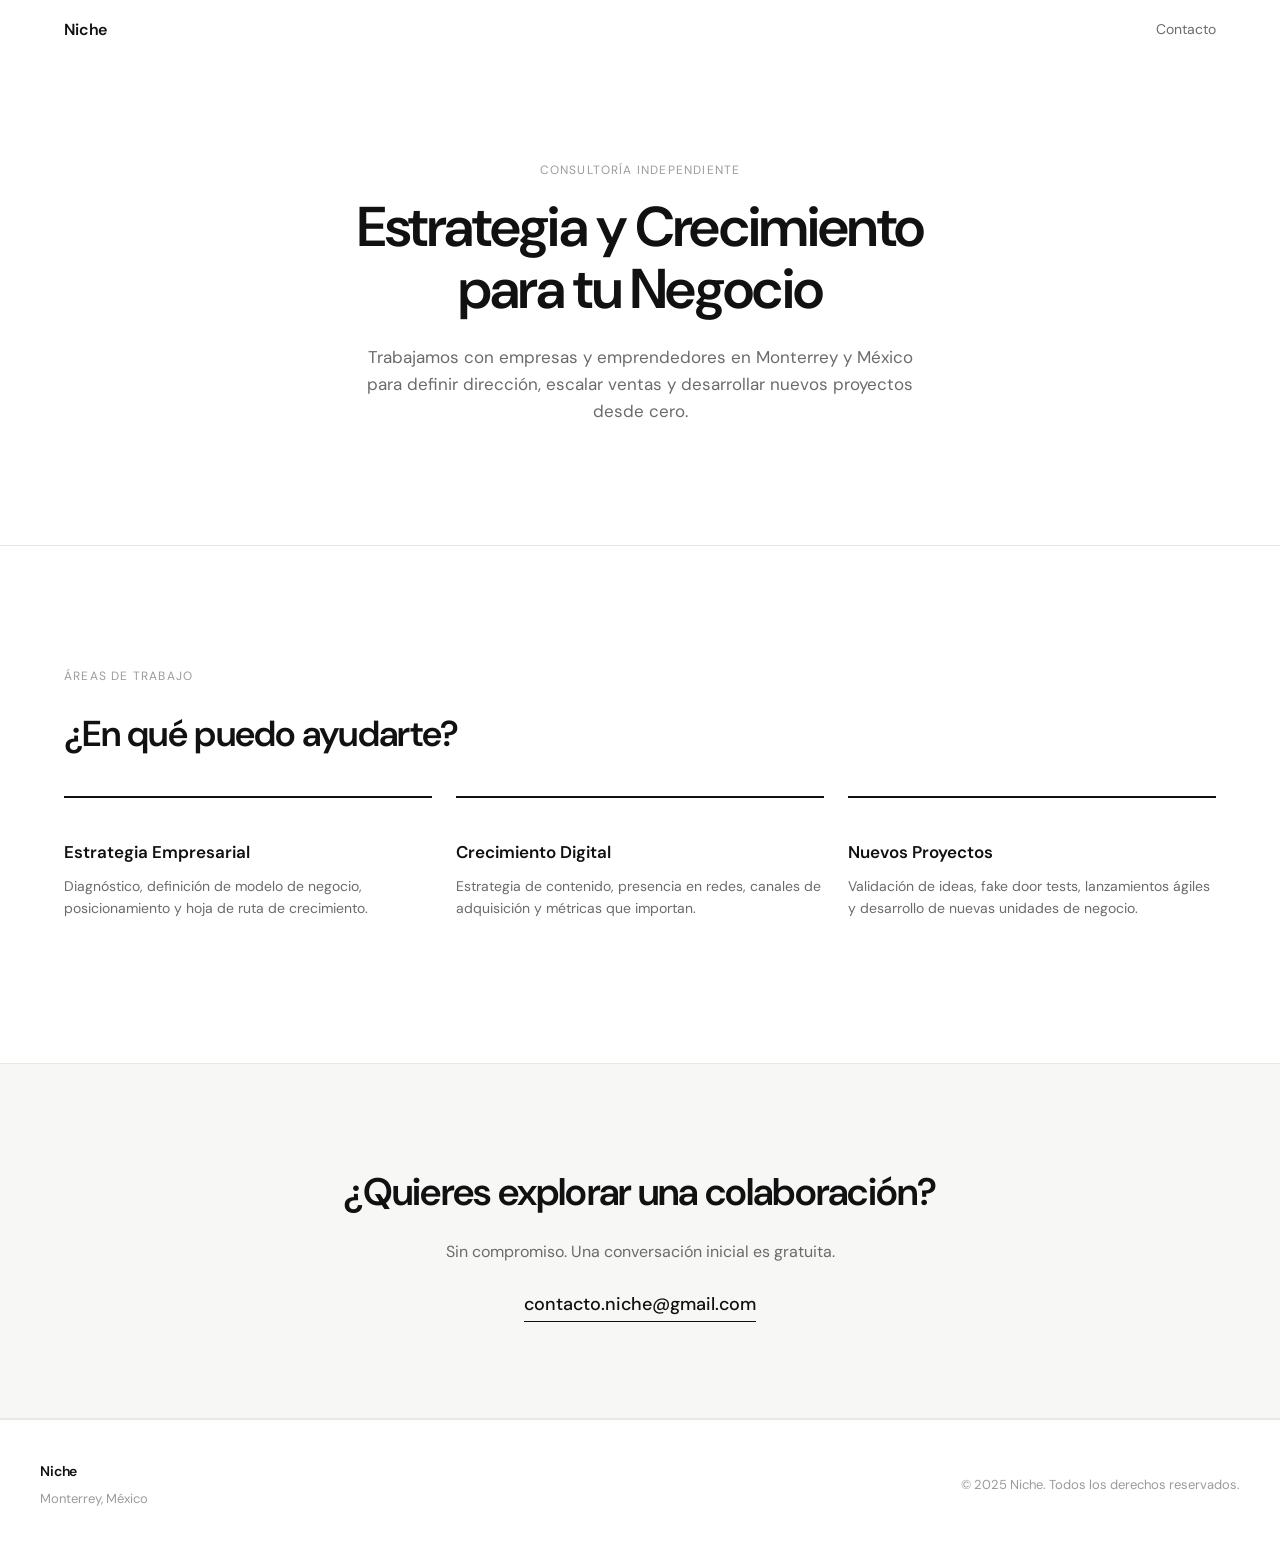
==== consultoria/index.html @ ddd30e76 "complete master website" ====
<!DOCTYPE html>
<html lang="es">
<head>
  <meta charset="UTF-8">
  <meta name="viewport" content="width=device-width, initial-scale=1.0">

  <!-- SEO -->
  <title>Consultoría Estratégica — Niche</title>
  <meta name="description" content="Consultoría independiente en estrategia empresarial y crecimiento digital. Monterrey, México.">
  <link rel="canonical" href="https://niche.com.mx/consultoria/">

  <!-- Fonts -->
  <link rel="preconnect" href="https://fonts.googleapis.com">
  <link rel="preconnect" href="https://fonts.gstatic.com" crossorigin>
  <link href="https://fonts.googleapis.com/css2?family=DM+Sans:wght@400;500;600&display=swap" rel="stylesheet">

  <!-- Styles -->
  <link rel="stylesheet" href="/assets/styles/main.css">
  <link rel="stylesheet" href="/assets/styles/consultoria.css">
</head>
<body>

  <!-- ==================== Navigation ==================== -->
  <nav class="site-nav" role="navigation" aria-label="Navegación principal">
    <div class="nav-inner">
      <a class="nav-logo" href="/">Niche</a>
      <a class="nav-cta" href="mailto:contacto.niche@gmail.com">Contacto</a>
    </div>
  </nav>

  <main>

    <!-- ==================== Hero ==================== -->
    <section class="con-hero">
      <div class="container">
        <span class="label">Consultoría Independiente</span>
        <h1>Estrategia y Crecimiento<br>para tu Negocio</h1>
        <p class="subtext">Trabajamos con empresas y emprendedores en Monterrey y México para definir dirección, escalar ventas y desarrollar nuevos proyectos desde cero.</p>
      </div>
    </section>

    <!-- ==================== Servicios ==================== -->
    <section class="services">
      <div class="container">
        <span class="section-label">Áreas de trabajo</span>
        <h2>¿En qué puedo ayudarte?</h2>

        <div class="services-grid">

          <!-- Service 1 -->
          <article class="service-card fade-up">
            <h3>Estrategia Empresarial</h3>
            <p>Diagnóstico, definición de modelo de negocio, posicionamiento y hoja de ruta de crecimiento.</p>
          </article>

          <!-- Service 2 -->
          <article class="service-card fade-up">
            <h3>Crecimiento Digital</h3>
            <p>Estrategia de contenido, presencia en redes, canales de adquisición y métricas que importan.</p>
          </article>

          <!-- Service 3 -->
          <article class="service-card fade-up">
            <h3>Nuevos Proyectos</h3>
            <p>Validación de ideas, fake door tests, lanzamientos ágiles y desarrollo de nuevas unidades de negocio.</p>
          </article>

        </div><!-- /.services-grid -->
      </div>
    </section>

    <!-- ==================== CTA ==================== -->
    <section class="con-cta">
      <div class="container">
        <h2>¿Quieres explorar una colaboración?</h2>
        <p>Sin compromiso. Una conversación inicial es gratuita.</p>
        <a href="mailto:contacto.niche@gmail.com" class="email-link">contacto.niche@gmail.com</a>
      </div>
    </section>

  </main>

  <!-- ==================== Footer ==================== -->
  <footer class="site-footer" role="contentinfo">
    <div class="footer-inner">
      <div class="footer-left">
        <span class="footer-logo">Niche</span>
        <span class="footer-location">Monterrey, México</span>
      </div>
      <div class="footer-right">
        <span class="footer-copy">© 2025 Niche. Todos los derechos reservados.</span>
      </div>
    </div>
  </footer>

  <!-- Scripts -->
  <script src="/assets/scripts/main.js"></script>

</body>
</html>
---- assets/styles/main.css ----
/* ============================================================
   main.css — Shared Design System for niche.com.mx
   Reset · Variables · Typography · Nav · Footer · Utilities
   ============================================================ */

/* ---------- CSS Custom Properties ---------- */
:root {
  /* Colors */
  --color-bg:             #ffffff;
  --color-bg-subtle:      #f7f7f5;
  --color-text:           #111111;
  --color-text-secondary: #6b6b6b;
  --color-text-muted:     #9b9b9b;
  --color-border:         #e8e8e8;
  --color-accent:         #111111;
  --color-hover-bg:       #f2f2f0;

  /* Spacing (8px base) */
  --space-1:  8px;
  --space-2:  16px;
  --space-3:  24px;
  --space-4:  32px;
  --space-5:  40px;
  --space-6:  48px;
  --space-8:  64px;
  --space-10: 80px;
  --space-12: 96px;
  --space-15: 120px;

  /* Layout */
  --max-width: 1200px;
  --nav-height: 60px;

  /* Typography */
  --font-family: "DM Sans", -apple-system, BlinkMacSystemFont, "Segoe UI", Roboto, sans-serif;
}

/* ---------- Reset ---------- */
*,
*::before,
*::after {
  margin: 0;
  padding: 0;
  box-sizing: border-box;
}

html {
  -webkit-text-size-adjust: 100%;
  scroll-behavior: smooth;
}

body {
  font-family: var(--font-family);
  font-weight: 400;
  line-height: 1.7;
  color: var(--color-text);
  background-color: var(--color-bg);
  -webkit-font-smoothing: antialiased;
  -moz-osx-font-smoothing: grayscale;
}

img {
  display: block;
  max-width: 100%;
  height: auto;
}

a {
  color: inherit;
  text-decoration: none;
}

ul, ol {
  list-style: none;
}

button, input, textarea {
  font: inherit;
}

/* ---------- Focus Visible ---------- */
:focus-visible {
  outline: 2px solid var(--color-accent);
  outline-offset: 2px;
}

/* ---------- Typography Utilities ---------- */
.label,
.section-label {
  display: block;
  font-size: 12px;
  letter-spacing: 0.1em;
  text-transform: uppercase;
  color: var(--color-text-muted);
}

.section-label {
  margin-bottom: var(--space-2);
}

/* ---------- Layout Utilities ---------- */
.container {
  width: 100%;
  max-width: var(--max-width);
  margin-left: auto;
  margin-right: auto;
  padding-left: var(--space-3);
  padding-right: var(--space-3);
}

@media (min-width: 640px) {
  .container {
    padding-left: var(--space-6);
    padding-right: var(--space-6);
  }
}

@media (min-width: 1024px) {
  .container {
    padding-left: var(--space-3);
    padding-right: var(--space-3);
  }
}

/* ---------- Navigation ---------- */
.site-nav {
  position: fixed;
  top: 0;
  left: 0;
  width: 100%;
  z-index: 100;
  background: rgba(255, 255, 255, 0.85);
  -webkit-backdrop-filter: blur(12px);
  backdrop-filter: blur(12px);
  border-bottom: 1px solid transparent;
  transition: border-color 0.3s ease;
}

.site-nav.scrolled {
  border-bottom-color: var(--color-border);
}

.nav-inner {
  display: flex;
  align-items: center;
  justify-content: space-between;
  height: var(--nav-height);
  max-width: var(--max-width);
  margin: 0 auto;
  padding: 0 var(--space-3);
}

@media (min-width: 640px) {
  .nav-inner {
    padding: 0 var(--space-6);
  }
}

@media (min-width: 1024px) {
  .nav-inner {
    padding: 0 var(--space-3);
  }
}

.nav-logo {
  font-weight: 600;
  font-size: 16px;
  letter-spacing: -0.01em;
  color: var(--color-text);
  transition: opacity 0.2s ease;
}

.nav-logo:hover {
  opacity: 0.7;
}

.nav-cta {
  font-size: 14px;
  color: var(--color-text-secondary);
  transition: color 0.2s ease;
}

.nav-cta:hover {
  color: var(--color-text);
}

/* ---------- Footer ---------- */
.site-footer {
  border-top: 1px solid var(--color-border);
  padding: var(--space-5) var(--space-3);
}

.footer-inner {
  max-width: var(--max-width);
  margin: 0 auto;
  display: flex;
  flex-direction: column;
  align-items: center;
  gap: var(--space-2);
  text-align: center;
}

.footer-left,
.footer-right {
  display: flex;
  flex-direction: column;
  align-items: center;
  gap: 4px;
}

.footer-logo {
  font-size: 14px;
  font-weight: 600;
  color: var(--color-text);
  letter-spacing: -0.01em;
}

.footer-location,
.footer-copy {
  font-size: 13px;
  color: var(--color-text-muted);
}

@media (min-width: 640px) {
  .site-footer {
    padding: var(--space-5) var(--space-6);
  }

  .footer-inner {
    flex-direction: row;
    justify-content: space-between;
    text-align: left;
  }

  .footer-left,
  .footer-right {
    align-items: flex-start;
  }

  .footer-right {
    align-items: flex-end;
  }
}

@media (min-width: 1024px) {
  .site-footer {
    padding: var(--space-5) var(--space-3);
  }
}

/* ---------- Button Styles ---------- */
.btn-primary {
  display: inline-block;
  background: var(--color-accent);
  color: #ffffff;
  padding: 14px 28px;
  border-radius: 6px;
  font-size: 15px;
  font-weight: 500;
  border: none;
  cursor: pointer;
  transition: background 0.2s ease;
}

.btn-primary:hover {
  background: #333333;
}

.btn-primary:focus-visible {
  outline: 2px solid var(--color-accent);
  outline-offset: 3px;
}

/* ---------- Divider ---------- */
.divider {
  border: none;
  height: 1px;
  background: var(--color-border);
  margin: 0;
}

/* ---------- Scroll Animation Base ---------- */
.fade-up {
  opacity: 0;
  transform: translateY(20px);
  transition: opacity 0.4s ease, transform 0.4s ease;
}

.fade-up.visible {
  opacity: 1;
  transform: translateY(0);
}
---- assets/styles/consultoria.css ----
/* ============================================================
   consultoria.css — Consulting page styles
   Hero · Services · CTA
   ============================================================ */

/* ---------- Hero ---------- */
.con-hero {
  text-align: center;
  padding-top: 160px;
  padding-bottom: 72px;
}

@media (min-width: 1024px) {
  .con-hero {
    padding-bottom: var(--space-15);
  }
}

.con-hero .label {
  animation: fadeUp 0.5s ease forwards;
  animation-delay: 0s;
  opacity: 0;
}

.con-hero h1 {
  font-size: clamp(32px, 4.5vw, 56px);
  font-weight: 600;
  letter-spacing: -0.03em;
  line-height: 1.1;
  color: var(--color-text);
  margin-top: var(--space-2);
  animation: fadeUp 0.5s ease forwards;
  animation-delay: 0.1s;
  opacity: 0;
}

.con-hero .subtext {
  font-size: 17px;
  color: var(--color-text-secondary);
  margin-top: var(--space-3);
  max-width: 580px;
  margin-left: auto;
  margin-right: auto;
  line-height: 1.6;
  animation: fadeUp 0.5s ease forwards;
  animation-delay: 0.2s;
  opacity: 0;
}

/* ---------- Fade Up Keyframes ---------- */
@keyframes fadeUp {
  from {
    opacity: 0;
    transform: translateY(16px);
  }
  to {
    opacity: 1;
    transform: translateY(0);
  }
}

/* ---------- Services Section ---------- */
.services {
  padding-top: 72px;
  padding-bottom: 72px;
  border-top: 1px solid var(--color-border);
}

@media (min-width: 1024px) {
  .services {
    padding-top: var(--space-15);
    padding-bottom: var(--space-15);
  }
}

.services h2 {
  font-size: clamp(24px, 3vw, 36px);
  font-weight: 600;
  letter-spacing: -0.02em;
  color: var(--color-text);
  margin-top: var(--space-1);
}

.services-grid {
  display: grid;
  grid-template-columns: 1fr;
  gap: var(--space-3);
  margin-top: var(--space-4);
}

@media (min-width: 640px) {
  .services-grid {
    grid-template-columns: repeat(2, 1fr);
  }
}

@media (min-width: 1024px) {
  .services-grid {
    grid-template-columns: repeat(3, 1fr);
  }
}

.service-card {
  padding: var(--space-3) 0;
  border-top: 2px solid var(--color-accent);
}

.service-card h3 {
  font-size: 17px;
  font-weight: 600;
  color: var(--color-text);
  margin-top: var(--space-2);
}

.service-card p {
  font-size: 14px;
  color: var(--color-text-secondary);
  line-height: 1.6;
  margin-top: 8px;
}

/* ---------- CTA Section ---------- */
.con-cta {
  background: var(--color-bg-subtle);
  border-top: 1px solid var(--color-border);
  border-bottom: 1px solid var(--color-border);
  padding: var(--space-12) 0;
  text-align: center;
}

.con-cta h2 {
  font-size: clamp(28px, 3vw, 42px);
  font-weight: 600;
  letter-spacing: -0.02em;
  color: var(--color-text);
}

.con-cta p {
  font-size: 16px;
  color: var(--color-text-secondary);
  margin-top: 12px;
  max-width: 480px;
  margin-left: auto;
  margin-right: auto;
}

.con-cta .email-link {
  display: inline-block;
  font-size: 18px;
  font-weight: 500;
  color: var(--color-text);
  border-bottom: 1px solid var(--color-text);
  margin-top: var(--space-3);
  padding-bottom: 2px;
  transition: color 0.2s ease, border-color 0.2s ease;
}

.con-cta .email-link:hover {
  color: var(--color-text-secondary);
  border-color: var(--color-text-secondary);
}
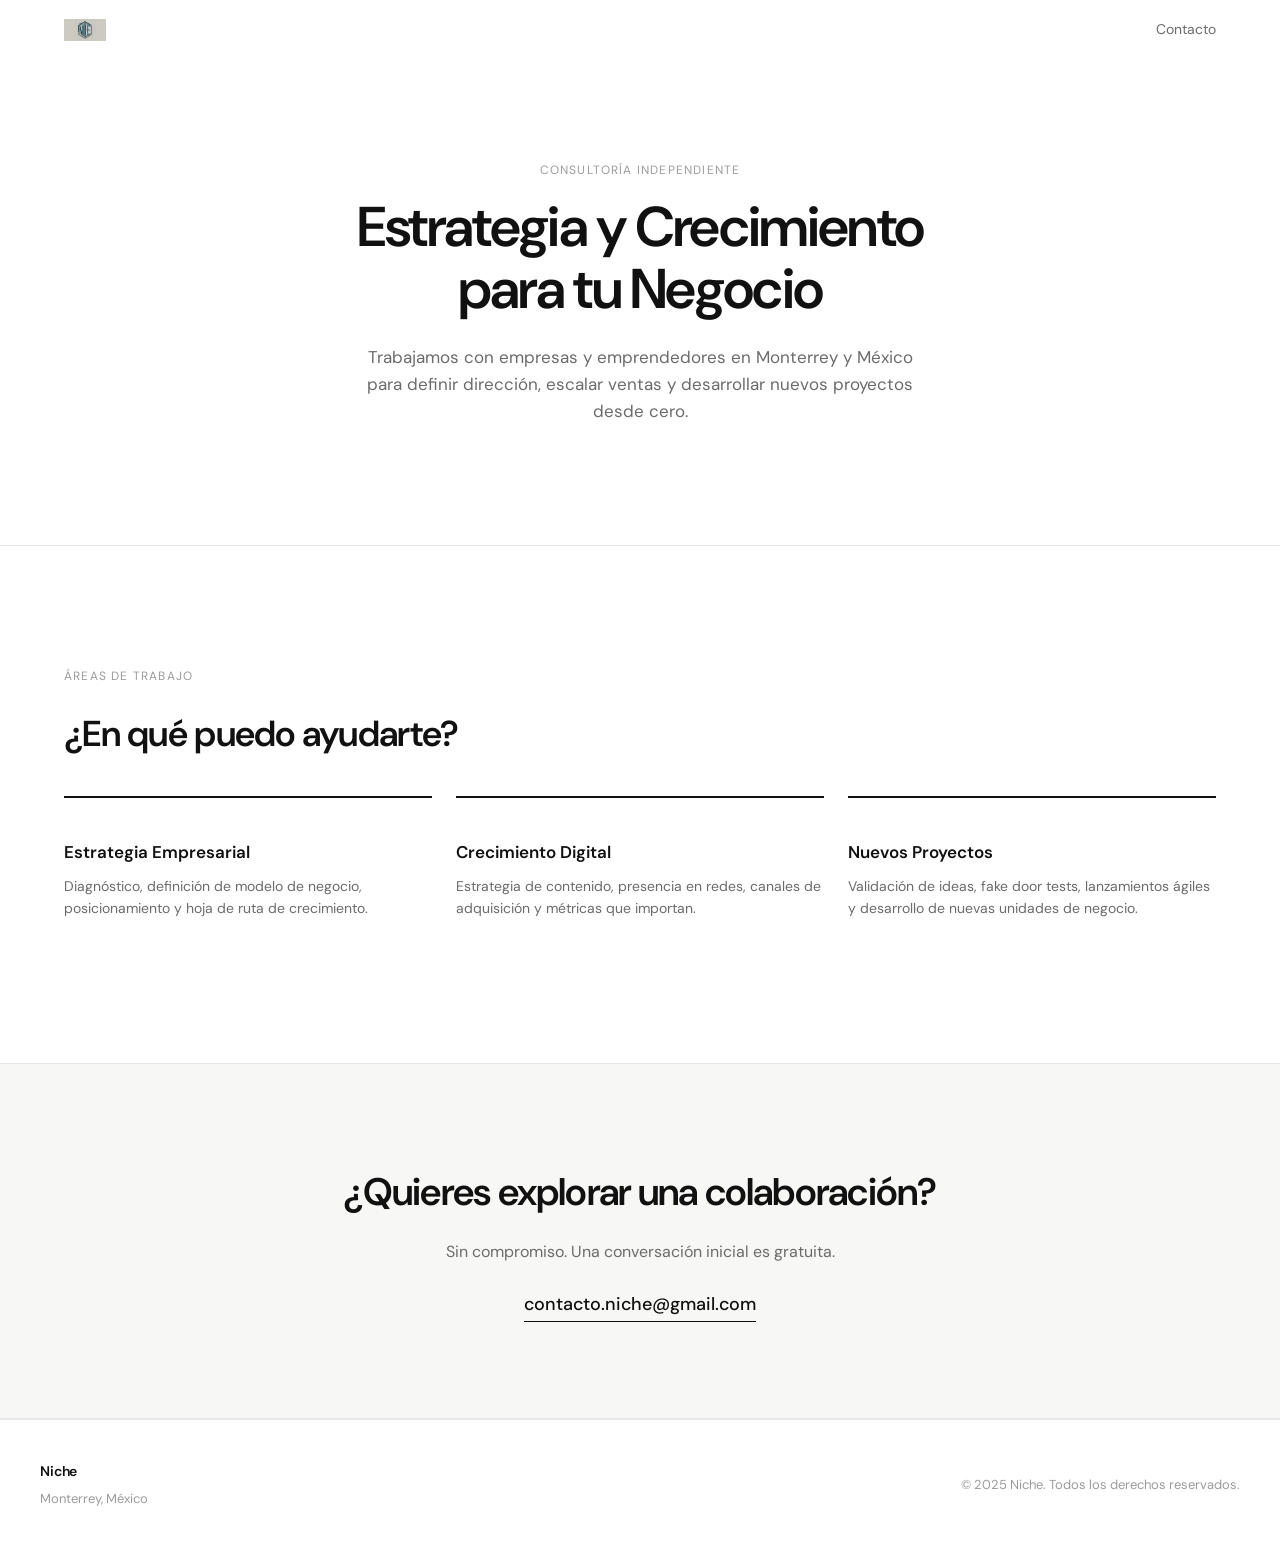
==== commit 3e72bbab: "describe what you changed" ====
--- a/consultoria/index.html
+++ b/consultoria/index.html
@@ -14,6 +14,9 @@
   <link rel="preconnect" href="https://fonts.gstatic.com" crossorigin>
   <link href="https://fonts.googleapis.com/css2?family=DM+Sans:wght@400;500;600&display=swap" rel="stylesheet">
 
+  <!-- Favicon -->
+  <link rel="icon" href="/assets/images/NicheFavicon.png" type="image/png">
+
   <!-- Styles -->
   <link rel="stylesheet" href="/assets/styles/main.css">
   <link rel="stylesheet" href="/assets/styles/consultoria.css">
@@ -23,7 +26,9 @@
   <!-- ==================== Navigation ==================== -->
   <nav class="site-nav" role="navigation" aria-label="Navegación principal">
     <div class="nav-inner">
-      <a class="nav-logo" href="/">Niche</a>
+      <a class="nav-logo" href="/">
+        <img src="/assets/images/NicheLogoMAIN.png" alt="Niche" height="22" loading="eager">
+      </a>
       <a class="nav-cta" href="mailto:contacto.niche@gmail.com">Contacto</a>
     </div>
   </nav>
--- a/assets/styles/main.css
+++ b/assets/styles/main.css
@@ -163,6 +163,8 @@
 }
 
 .nav-logo {
+  display: flex;
+  align-items: center;
   font-weight: 600;
   font-size: 16px;
   letter-spacing: -0.01em;
@@ -172,6 +174,13 @@
 
 .nav-logo:hover {
   opacity: 0.7;
+}
+
+/* Logo image — height constrained to nav, width auto-scales */
+.nav-logo img {
+  display: block;
+  height: 22px;
+  width: auto;
 }
 
 .nav-cta {
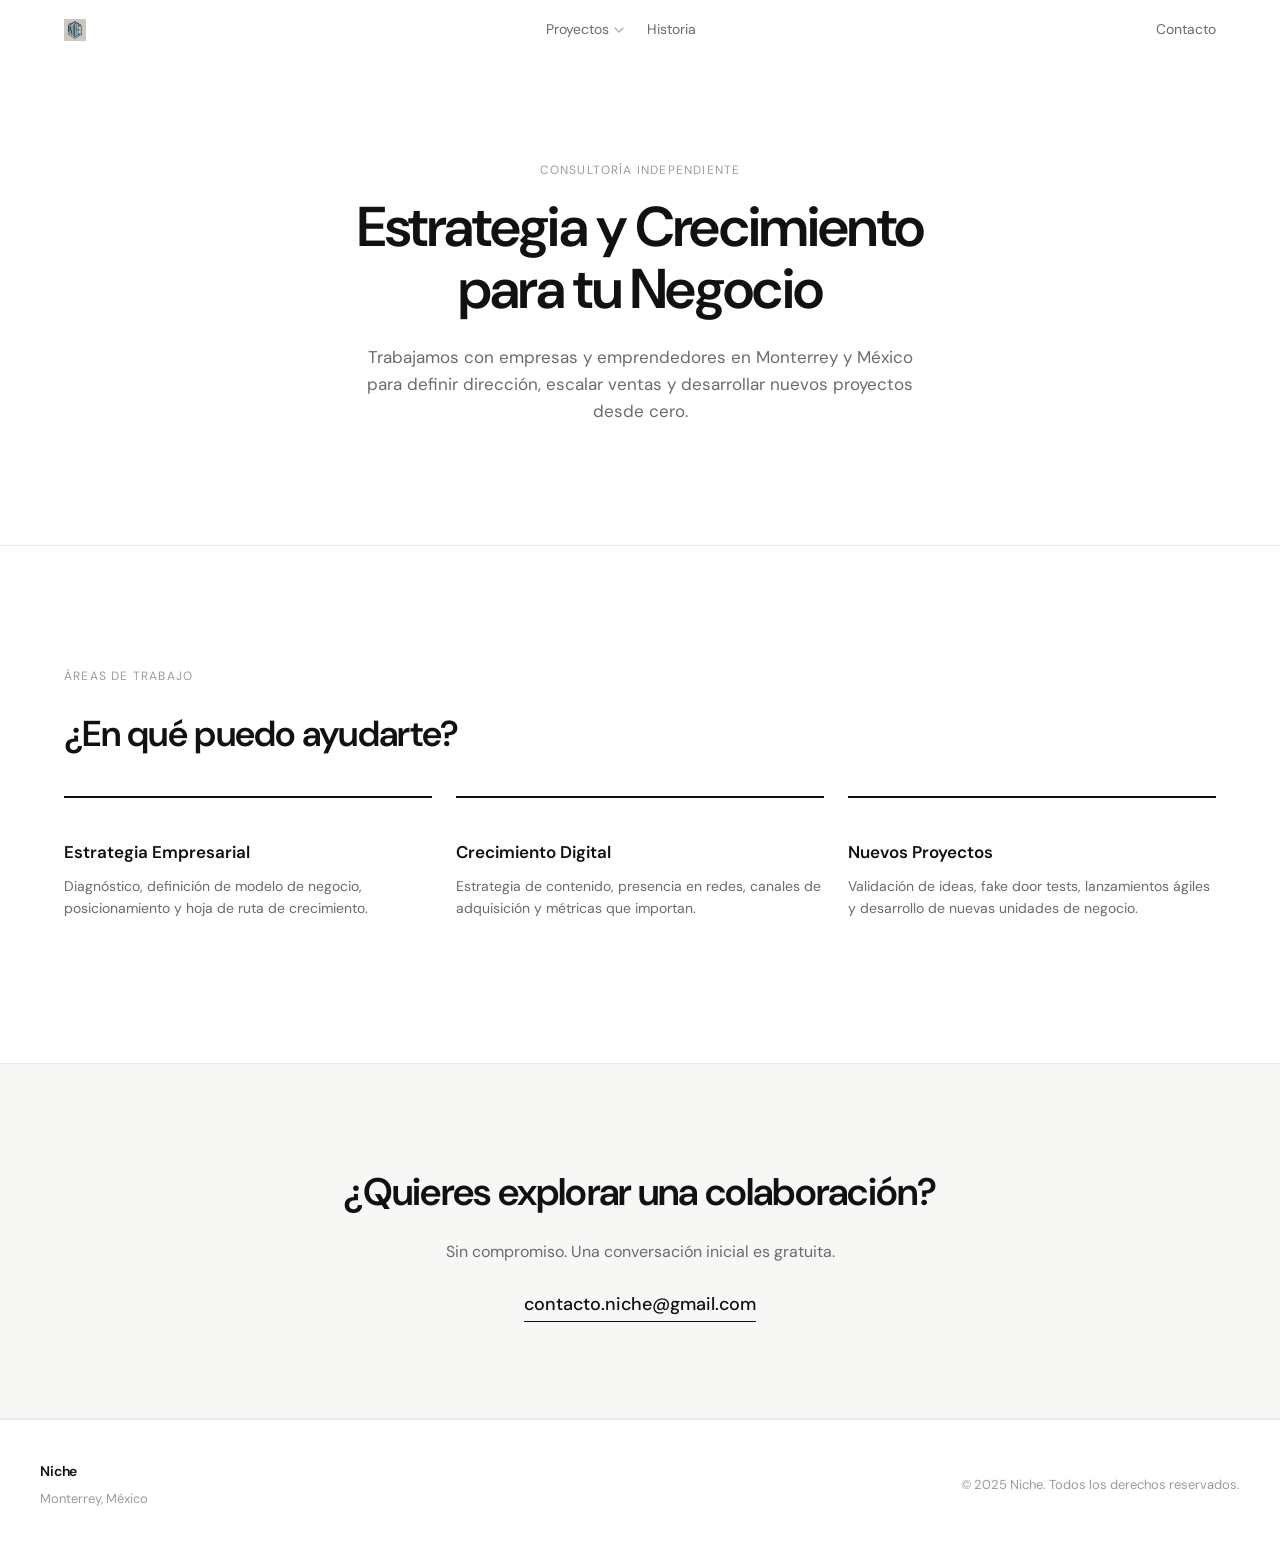
==== commit 0e45448a: "change description" ====
--- a/consultoria/index.html
+++ b/consultoria/index.html
@@ -27,8 +27,39 @@
   <nav class="site-nav" role="navigation" aria-label="Navegación principal">
     <div class="nav-inner">
       <a class="nav-logo" href="/">
-        <img src="/assets/images/NicheLogoMAIN.png" alt="Niche" height="22" loading="eager">
+        <img src="/assets/images/NicheMainLogo.png" alt="Niche" height="22" loading="eager">
       </a>
+
+      <div class="nav-links">
+        <div class="nav-dropdown">
+          <button class="nav-link nav-dropdown-trigger" aria-haspopup="true" aria-expanded="false">
+            Proyectos
+            <svg class="nav-chevron" viewBox="0 0 12 12" fill="none" aria-hidden="true">
+              <path d="M2 4l4 4 4-4" stroke="currentColor" stroke-width="1.5" stroke-linecap="round" stroke-linejoin="round"/>
+            </svg>
+          </button>
+          <div class="nav-dropdown-menu" role="menu">
+            <a href="/feratiye" class="nav-dropdown-item" role="menuitem">
+              <span class="nav-dropdown-name">Fernando Atiye</span>
+              <span class="nav-dropdown-tag">Gastronomía</span>
+            </a>
+            <a href="/impermeabilizante" class="nav-dropdown-item" role="menuitem">
+              <span class="nav-dropdown-name">Impermeabilizantes</span>
+              <span class="nav-dropdown-tag">Construcción</span>
+            </a>
+            <a href="https://getrewired.org" target="_blank" rel="noopener noreferrer" class="nav-dropdown-item" role="menuitem">
+              <span class="nav-dropdown-name">Rewired ↗</span>
+              <span class="nav-dropdown-tag">Technology</span>
+            </a>
+            <a href="/consultoria" class="nav-dropdown-item" role="menuitem">
+              <span class="nav-dropdown-name">Consultoría Estratégica</span>
+              <span class="nav-dropdown-tag">Estrategia</span>
+            </a>
+          </div>
+        </div>
+        <a class="nav-link" href="/historia">Historia</a>
+      </div>
+
       <a class="nav-cta" href="mailto:contacto.niche@gmail.com">Contacto</a>
     </div>
   </nav>
--- a/assets/styles/main.css
+++ b/assets/styles/main.css
@@ -193,6 +193,111 @@
   color: var(--color-text);
 }
 
+/* Nav centre links */
+.nav-links {
+  display: none; /* hidden below 640px */
+  align-items: center;
+  gap: 2px;
+}
+
+@media (min-width: 640px) {
+  .nav-links {
+    display: flex;
+  }
+}
+
+.nav-link {
+  font-size: 14px;
+  color: var(--color-text-secondary);
+  padding: 6px 10px;
+  border-radius: 6px;
+  cursor: pointer;
+  background: none;
+  border: none;
+  font-family: var(--font-family);
+  display: flex;
+  align-items: center;
+  gap: 4px;
+  transition: color 0.2s ease, background 0.2s ease;
+  white-space: nowrap;
+}
+
+.nav-link:hover {
+  color: var(--color-text);
+}
+
+/* Chevron inside dropdown trigger */
+.nav-chevron {
+  width: 12px;
+  height: 12px;
+  flex-shrink: 0;
+  transition: transform 0.2s ease;
+  opacity: 0.5;
+}
+
+.nav-dropdown.open .nav-chevron,
+.nav-dropdown:hover .nav-chevron {
+  transform: rotate(180deg);
+  opacity: 1;
+}
+
+/* Dropdown container */
+.nav-dropdown {
+  position: relative;
+}
+
+.nav-dropdown-menu {
+  position: absolute;
+  top: calc(100% + 10px);
+  left: 50%;
+  transform: translateX(-50%) translateY(-6px);
+  background: var(--color-bg);
+  border: 1px solid var(--color-border);
+  border-radius: 10px;
+  padding: 6px;
+  min-width: 220px;
+  opacity: 0;
+  pointer-events: none;
+  transition: opacity 0.18s ease, transform 0.18s ease;
+  box-shadow: 0 8px 28px rgba(0, 0, 0, 0.06);
+  z-index: 200;
+}
+
+/* Show on hover OR when .open class is toggled via JS */
+.nav-dropdown:hover .nav-dropdown-menu,
+.nav-dropdown.open .nav-dropdown-menu {
+  opacity: 1;
+  pointer-events: auto;
+  transform: translateX(-50%) translateY(0);
+}
+
+.nav-dropdown-item {
+  display: flex;
+  flex-direction: column;
+  padding: 10px 12px;
+  border-radius: 7px;
+  transition: background 0.15s ease;
+  color: var(--color-text);
+}
+
+.nav-dropdown-item:hover {
+  background: var(--color-hover-bg);
+}
+
+.nav-dropdown-name {
+  font-size: 14px;
+  font-weight: 500;
+  color: var(--color-text);
+}
+
+.nav-dropdown-tag {
+  font-size: 11px;
+  letter-spacing: 0.06em;
+  text-transform: uppercase;
+  color: var(--color-text-muted);
+  margin-top: 2px;
+}
+
 /* ---------- Footer ---------- */
 .site-footer {
   border-top: 1px solid var(--color-border);
@@ -299,3 +404,20 @@
   opacity: 1;
   transform: translateY(0);
 }
+
+/* ---------- Email Link (shared) ---------- */
+.email-link {
+  display: inline-block;
+  font-size: 18px;
+  font-weight: 500;
+  color: var(--color-text);
+  border-bottom: 1px solid var(--color-text);
+  margin-top: var(--space-3);
+  padding-bottom: 2px;
+  transition: color 0.2s ease, border-color 0.2s ease;
+}
+
+.email-link:hover {
+  color: var(--color-text-secondary);
+  border-color: var(--color-text-secondary);
+}
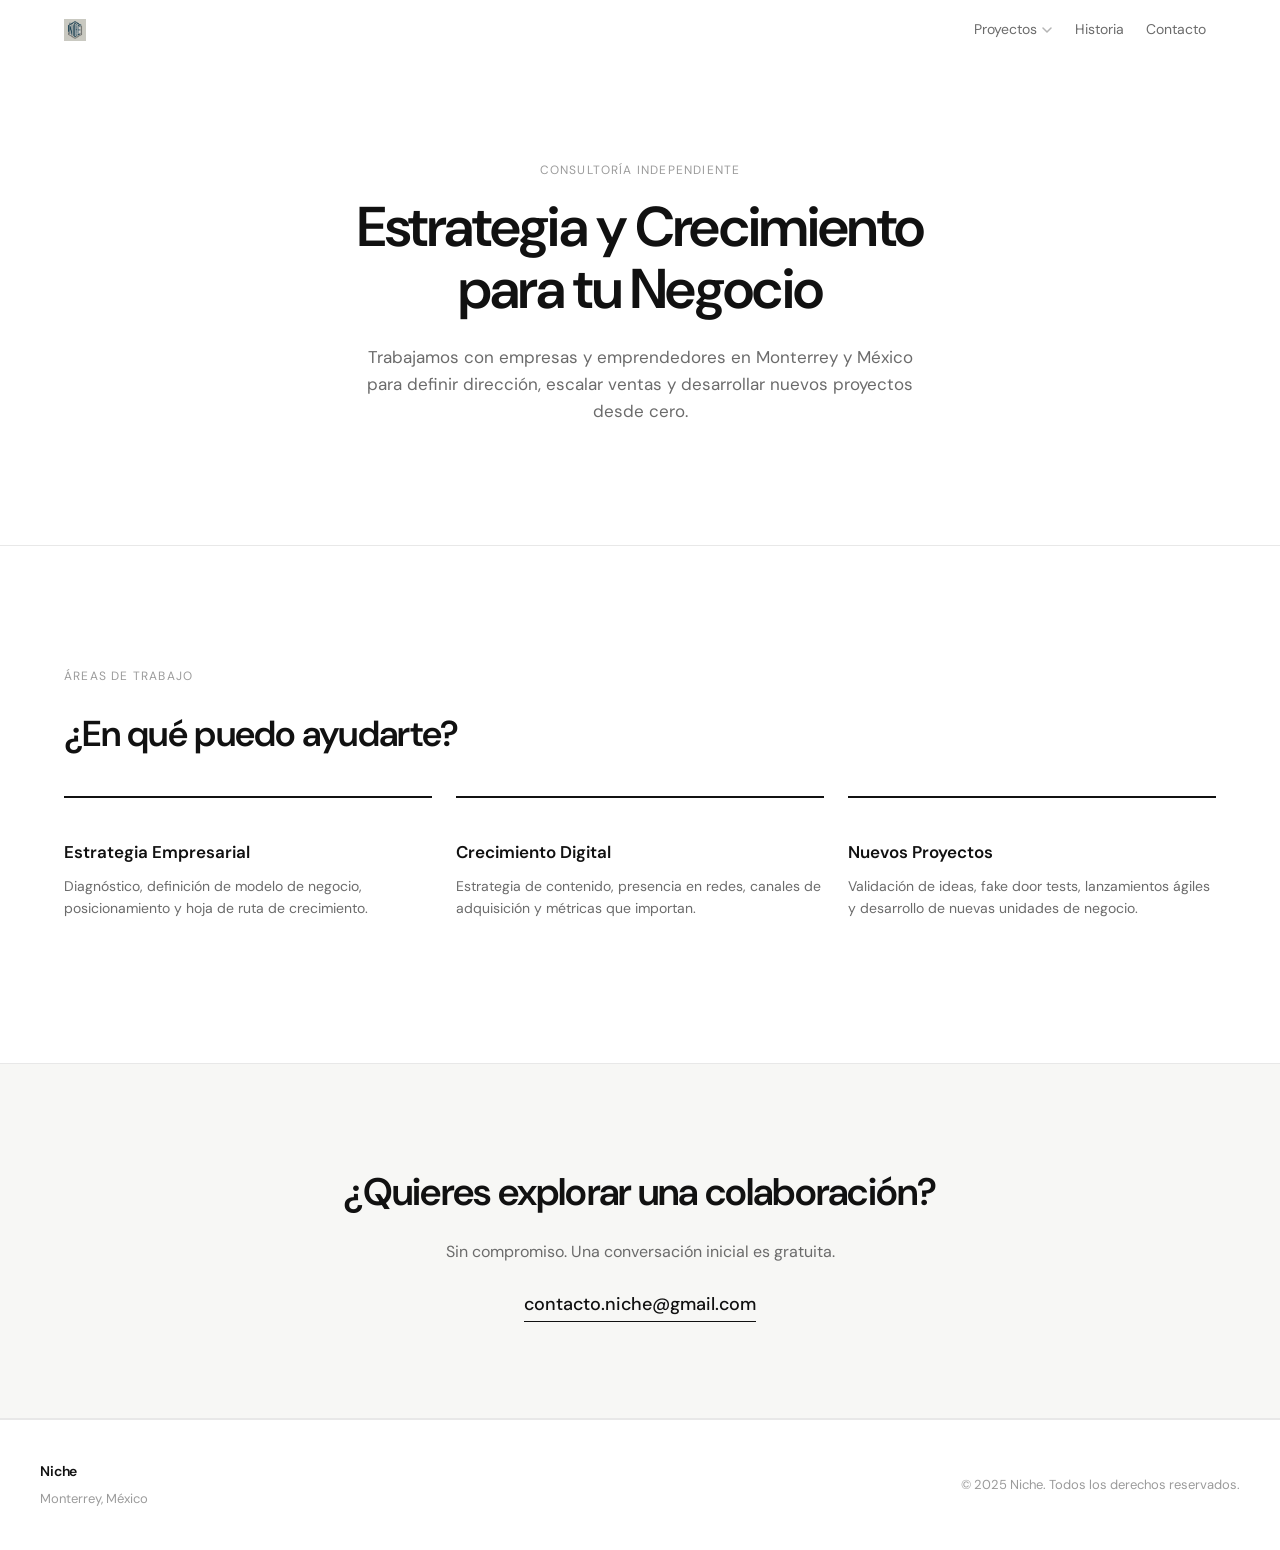
==== commit b2c85b7c: "change description" ====
--- a/consultoria/index.html
+++ b/consultoria/index.html
@@ -39,8 +39,8 @@
             </svg>
           </button>
           <div class="nav-dropdown-menu" role="menu">
-            <a href="/feratiye" class="nav-dropdown-item" role="menuitem">
-              <span class="nav-dropdown-name">Fernando Atiye</span>
+            <a href="https://feratiye.niche.com.mx" target="_blank" rel="noopener noreferrer" class="nav-dropdown-item" role="menuitem">
+              <span class="nav-dropdown-name">Fernando Atiye ↗</span>
               <span class="nav-dropdown-tag">Gastronomía</span>
             </a>
             <a href="/impermeabilizante" class="nav-dropdown-item" role="menuitem">
@@ -58,9 +58,9 @@
           </div>
         </div>
         <a class="nav-link" href="/historia">Historia</a>
+        <a class="nav-link" href="#contacto">Contacto</a>
       </div>
 
-      <a class="nav-cta" href="mailto:contacto.niche@gmail.com">Contacto</a>
     </div>
   </nav>
 
@@ -106,7 +106,7 @@
     </section>
 
     <!-- ==================== CTA ==================== -->
-    <section class="con-cta">
+    <section class="con-cta" id="contacto">
       <div class="container">
         <h2>¿Quieres explorar una colaboración?</h2>
         <p>Sin compromiso. Una conversación inicial es gratuita.</p>
--- a/assets/styles/main.css
+++ b/assets/styles/main.css
@@ -248,7 +248,7 @@
 
 .nav-dropdown-menu {
   position: absolute;
-  top: calc(100% + 10px);
+  top: calc(100% + 4px);
   left: 50%;
   transform: translateX(-50%) translateY(-6px);
   background: var(--color-bg);
@@ -263,6 +263,17 @@
   z-index: 200;
 }
 
+/* Invisible bridge fills the gap between the trigger and menu so
+   hovering downward doesn't dismiss the dropdown */
+.nav-dropdown-menu::before {
+  content: '';
+  position: absolute;
+  top: -10px;
+  left: 0;
+  right: 0;
+  height: 10px;
+}
+
 /* Show on hover OR when .open class is toggled via JS */
 .nav-dropdown:hover .nav-dropdown-menu,
 .nav-dropdown.open .nav-dropdown-menu {
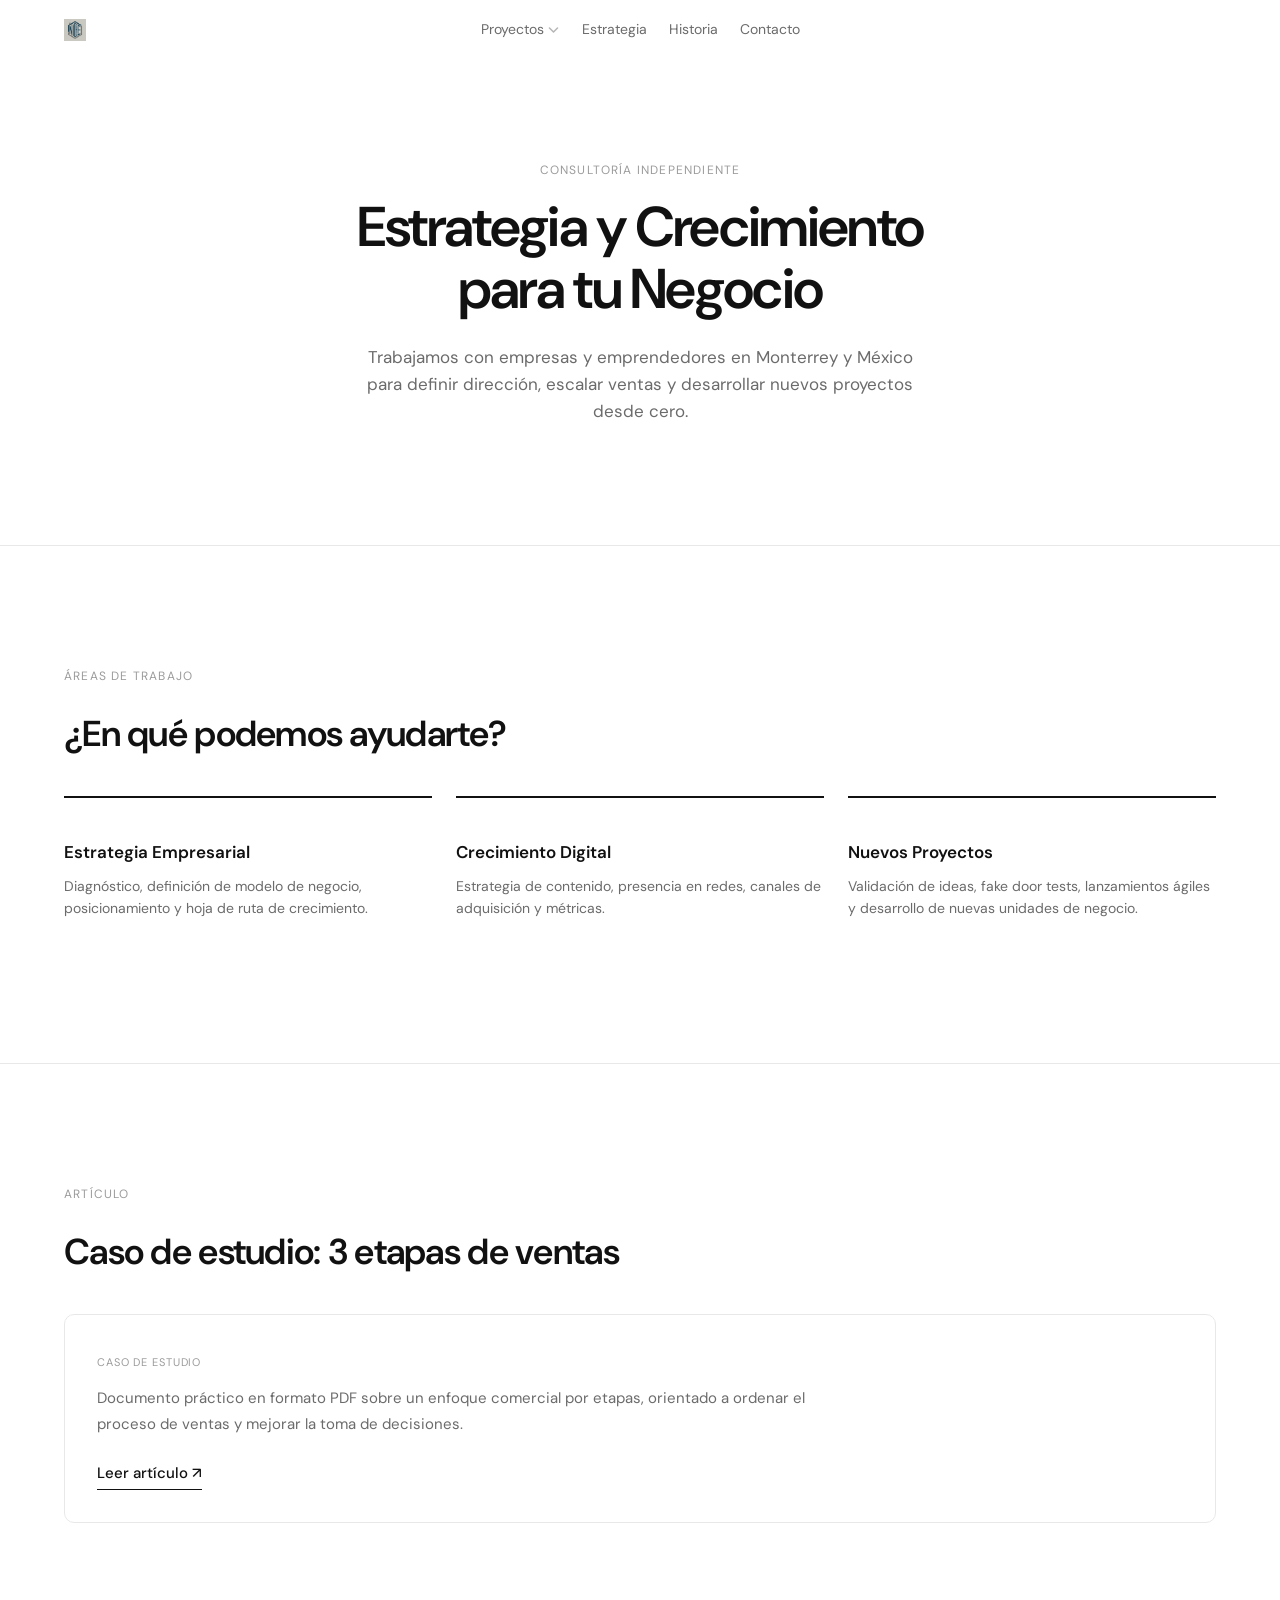
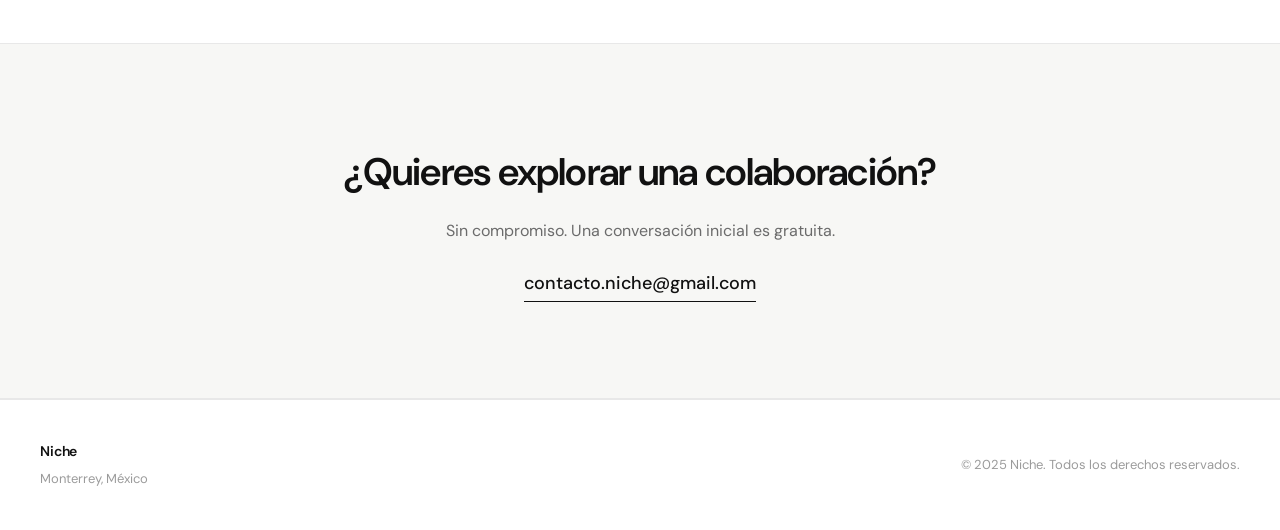
==== commit f60fe5a0: "fix: update feratiye card link to correct subdomain" ====
--- a/consultoria/index.html
+++ b/consultoria/index.html
@@ -39,8 +39,8 @@
             </svg>
           </button>
           <div class="nav-dropdown-menu" role="menu">
-            <a href="https://feratiye.niche.com.mx" target="_blank" rel="noopener noreferrer" class="nav-dropdown-item" role="menuitem">
-              <span class="nav-dropdown-name">Fernando Atiye ↗</span>
+            <a href="https://feratiye.niche.com.mx" class="nav-dropdown-item" role="menuitem">
+              <span class="nav-dropdown-name">Fernando Atiye</span>
               <span class="nav-dropdown-tag">Gastronomía</span>
             </a>
             <a href="/impermeabilizante" class="nav-dropdown-item" role="menuitem">
@@ -57,6 +57,7 @@
             </a>
           </div>
         </div>
+        <a class="nav-link" href="/consultoria">Estrategia</a>
         <a class="nav-link" href="/historia">Historia</a>
         <a class="nav-link" href="#contacto">Contacto</a>
       </div>
@@ -79,7 +80,7 @@
     <section class="services">
       <div class="container">
         <span class="section-label">Áreas de trabajo</span>
-        <h2>¿En qué puedo ayudarte?</h2>
+        <h2>¿En qué podemos ayudarte?</h2>
 
         <div class="services-grid">
 
@@ -92,7 +93,7 @@
           <!-- Service 2 -->
           <article class="service-card fade-up">
             <h3>Crecimiento Digital</h3>
-            <p>Estrategia de contenido, presencia en redes, canales de adquisición y métricas que importan.</p>
+            <p>Estrategia de contenido, presencia en redes, canales de adquisición y métricas.</p>
           </article>
 
           <!-- Service 3 -->
@@ -102,6 +103,24 @@
           </article>
 
         </div><!-- /.services-grid -->
+      </div>
+    </section>
+
+    <!-- ==================== Caso de Estudio ==================== -->
+    <section class="insights">
+      <div class="container">
+        <span class="section-label">Artículo</span>
+        <h2>Caso de estudio: 3 etapas de ventas</h2>
+        <article class="insight-card fade-up">
+          <span class="insight-type">Caso de estudio</span>
+          <p>
+            Documento práctico en formato PDF sobre un enfoque comercial por etapas,
+            orientado a ordenar el proceso de ventas y mejorar la toma de decisiones.
+          </p>
+          <a href="/assets/caso-estudio-3-etapas-de-ventas.pdf" target="_blank" rel="noopener noreferrer" class="insight-link">
+            Leer artículo ↗
+          </a>
+        </article>
       </div>
     </section>
 
--- a/assets/styles/main.css
+++ b/assets/styles/main.css
@@ -141,6 +141,7 @@
 }
 
 .nav-inner {
+  position: relative;
   display: flex;
   align-items: center;
   justify-content: space-between;
@@ -203,6 +204,9 @@
 @media (min-width: 640px) {
   .nav-links {
     display: flex;
+    position: absolute;
+    left: 50%;
+    transform: translateX(-50%);
   }
 }
 
--- a/assets/styles/consultoria.css
+++ b/assets/styles/consultoria.css
@@ -119,6 +119,68 @@
   margin-top: 8px;
 }
 
+/* ---------- Insights / Article Section ---------- */
+.insights {
+  padding-top: 72px;
+  padding-bottom: 72px;
+  border-top: 1px solid var(--color-border);
+}
+
+@media (min-width: 1024px) {
+  .insights {
+    padding-top: var(--space-15);
+    padding-bottom: var(--space-15);
+  }
+}
+
+.insights h2 {
+  font-size: clamp(24px, 3vw, 36px);
+  font-weight: 600;
+  letter-spacing: -0.02em;
+  color: var(--color-text);
+  margin-top: var(--space-1);
+}
+
+.insight-card {
+  margin-top: var(--space-4);
+  border: 1px solid var(--color-border);
+  border-radius: 10px;
+  padding: var(--space-4);
+  background: var(--color-bg);
+}
+
+.insight-type {
+  display: inline-block;
+  font-size: 11px;
+  letter-spacing: 0.08em;
+  text-transform: uppercase;
+  color: var(--color-text-muted);
+}
+
+.insight-card p {
+  font-size: 15px;
+  color: var(--color-text-secondary);
+  line-height: 1.7;
+  max-width: 720px;
+  margin-top: 12px;
+}
+
+.insight-link {
+  display: inline-block;
+  margin-top: var(--space-3);
+  font-size: 15px;
+  font-weight: 500;
+  color: var(--color-text);
+  border-bottom: 1px solid var(--color-text);
+  padding-bottom: 2px;
+  transition: color 0.2s ease, border-color 0.2s ease;
+}
+
+.insight-link:hover {
+  color: var(--color-text-secondary);
+  border-color: var(--color-text-secondary);
+}
+
 /* ---------- CTA Section ---------- */
 .con-cta {
   background: var(--color-bg-subtle);
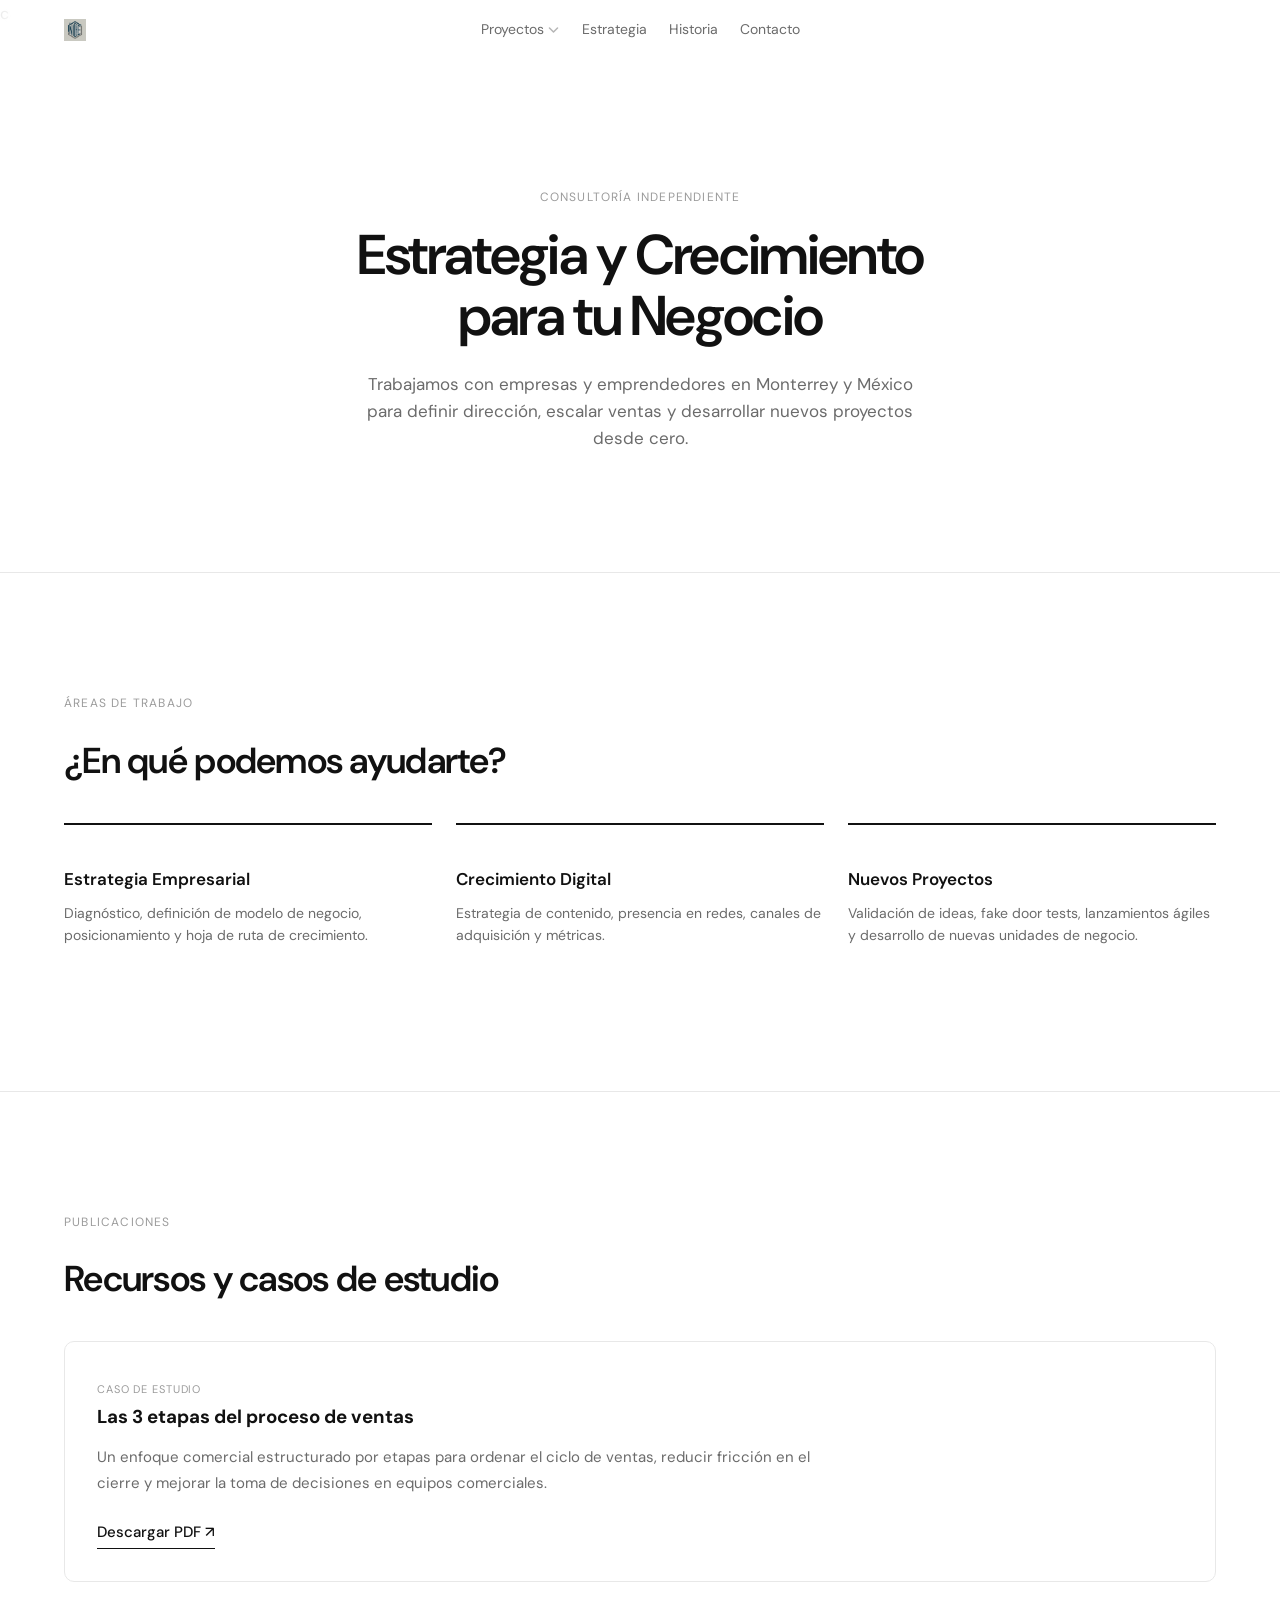
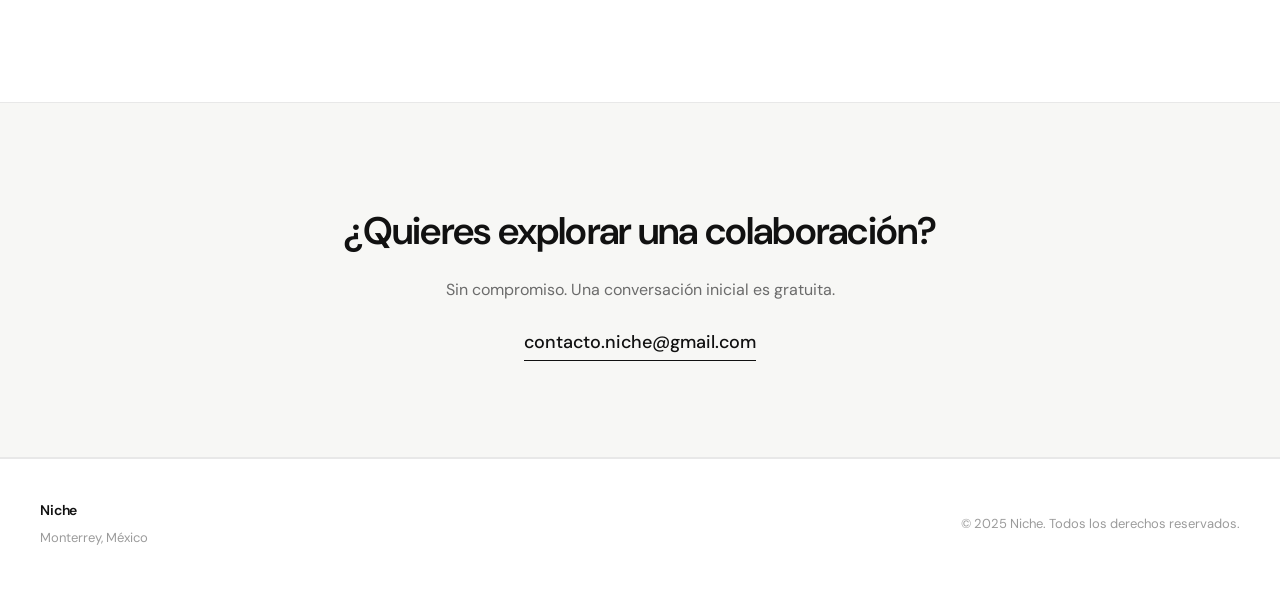
==== commit ef4c64b8: "fix: update feratiye card link to correct subdomain" ====
--- a/consultoria/index.html
+++ b/consultoria/index.html
@@ -22,7 +22,7 @@
   <link rel="stylesheet" href="/assets/styles/consultoria.css">
 </head>
 <body>
-
+c
   <!-- ==================== Navigation ==================== -->
   <nav class="site-nav" role="navigation" aria-label="Navegación principal">
     <div class="nav-inner">
@@ -106,21 +106,24 @@
       </div>
     </section>
 
-    <!-- ==================== Caso de Estudio ==================== -->
+    <!-- ==================== Publicaciones ==================== -->
     <section class="insights">
       <div class="container">
-        <span class="section-label">Artículo</span>
-        <h2>Caso de estudio: 3 etapas de ventas</h2>
+        <span class="section-label">Publicaciones</span>
+        <h2>Recursos y casos de estudio</h2>
+
         <article class="insight-card fade-up">
           <span class="insight-type">Caso de estudio</span>
+          <h3>Las 3 etapas del proceso de ventas</h3>
           <p>
-            Documento práctico en formato PDF sobre un enfoque comercial por etapas,
-            orientado a ordenar el proceso de ventas y mejorar la toma de decisiones.
+            Un enfoque comercial estructurado por etapas para ordenar el ciclo de ventas,
+            reducir fricción en el cierre y mejorar la toma de decisiones en equipos comerciales.
           </p>
           <a href="/assets/caso-estudio-3-etapas-de-ventas.pdf" target="_blank" rel="noopener noreferrer" class="insight-link">
-            Leer artículo ↗
+            Descargar PDF ↗
           </a>
         </article>
+
       </div>
     </section>
 
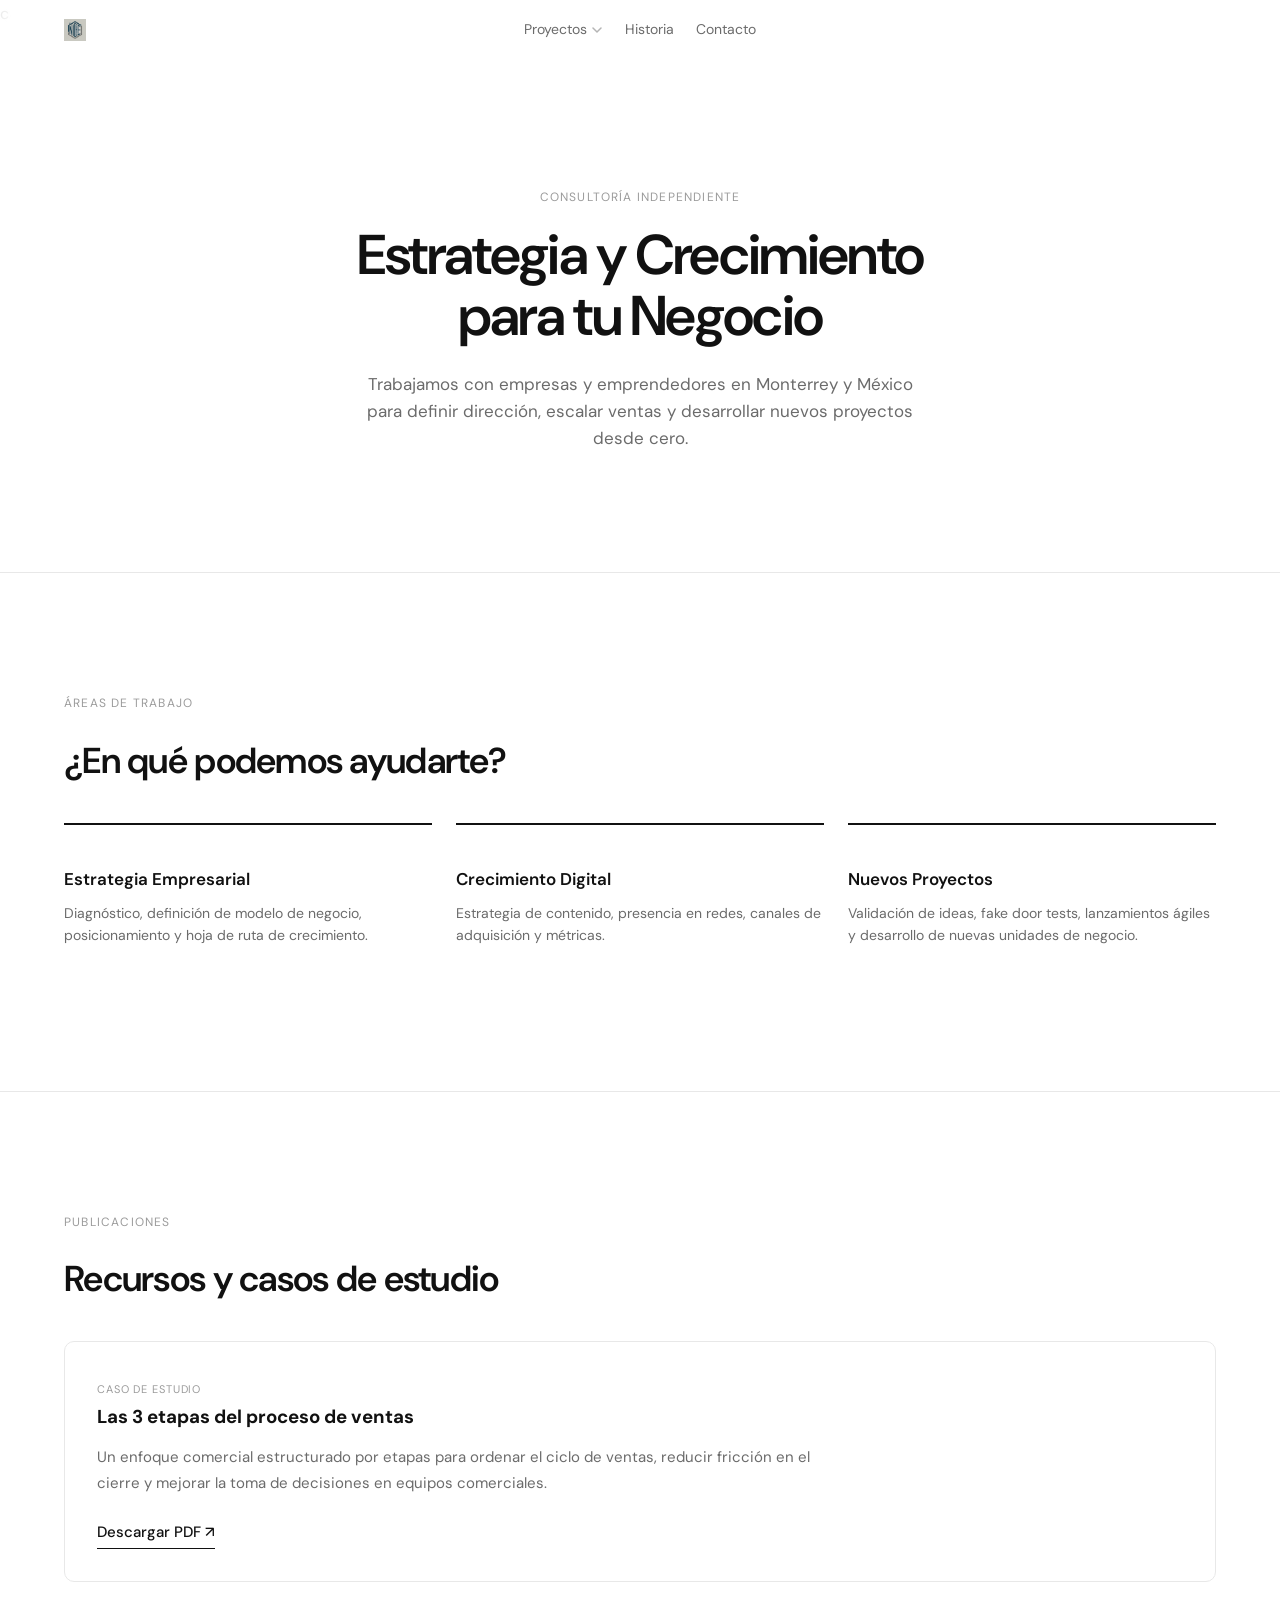
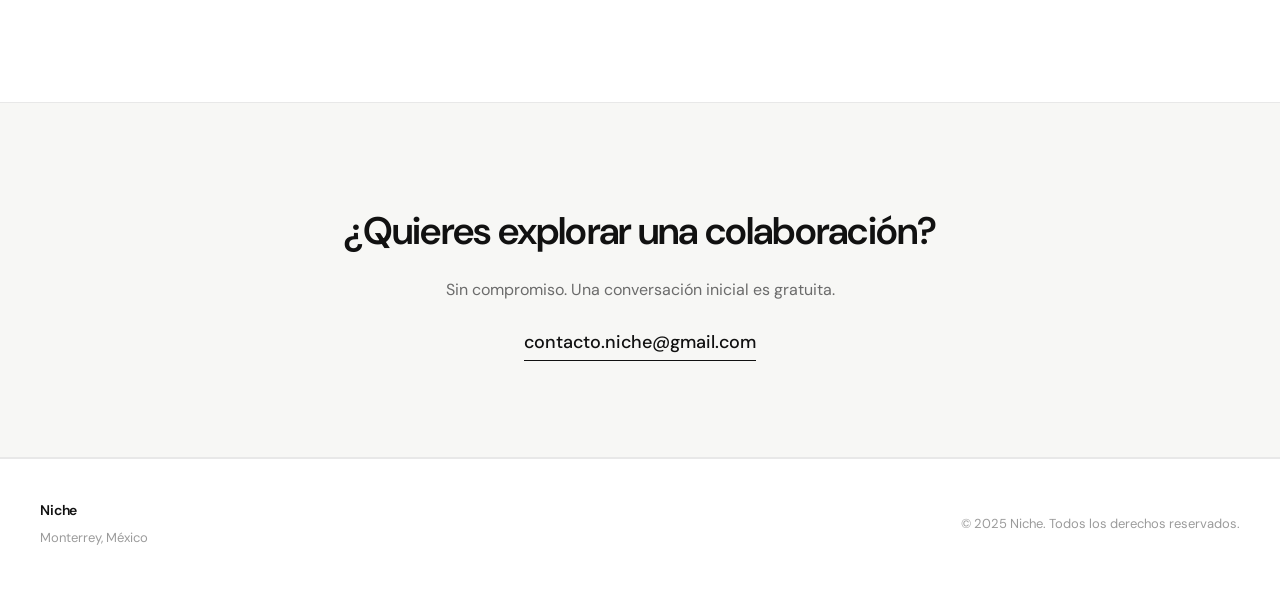
==== commit 47d62343: "Remove Estrategia from top header nav links" ====
--- a/consultoria/index.html
+++ b/consultoria/index.html
@@ -48,7 +48,7 @@
               <span class="nav-dropdown-tag">Construcción</span>
             </a>
             <a href="https://getrewired.org" target="_blank" rel="noopener noreferrer" class="nav-dropdown-item" role="menuitem">
-              <span class="nav-dropdown-name">Rewired ↗</span>
+              <span class="nav-dropdown-name">LOCK IN ↗</span>
               <span class="nav-dropdown-tag">Technology</span>
             </a>
             <a href="/consultoria" class="nav-dropdown-item" role="menuitem">
@@ -57,7 +57,6 @@
             </a>
           </div>
         </div>
-        <a class="nav-link" href="/consultoria">Estrategia</a>
         <a class="nav-link" href="/historia">Historia</a>
         <a class="nav-link" href="#contacto">Contacto</a>
       </div>
